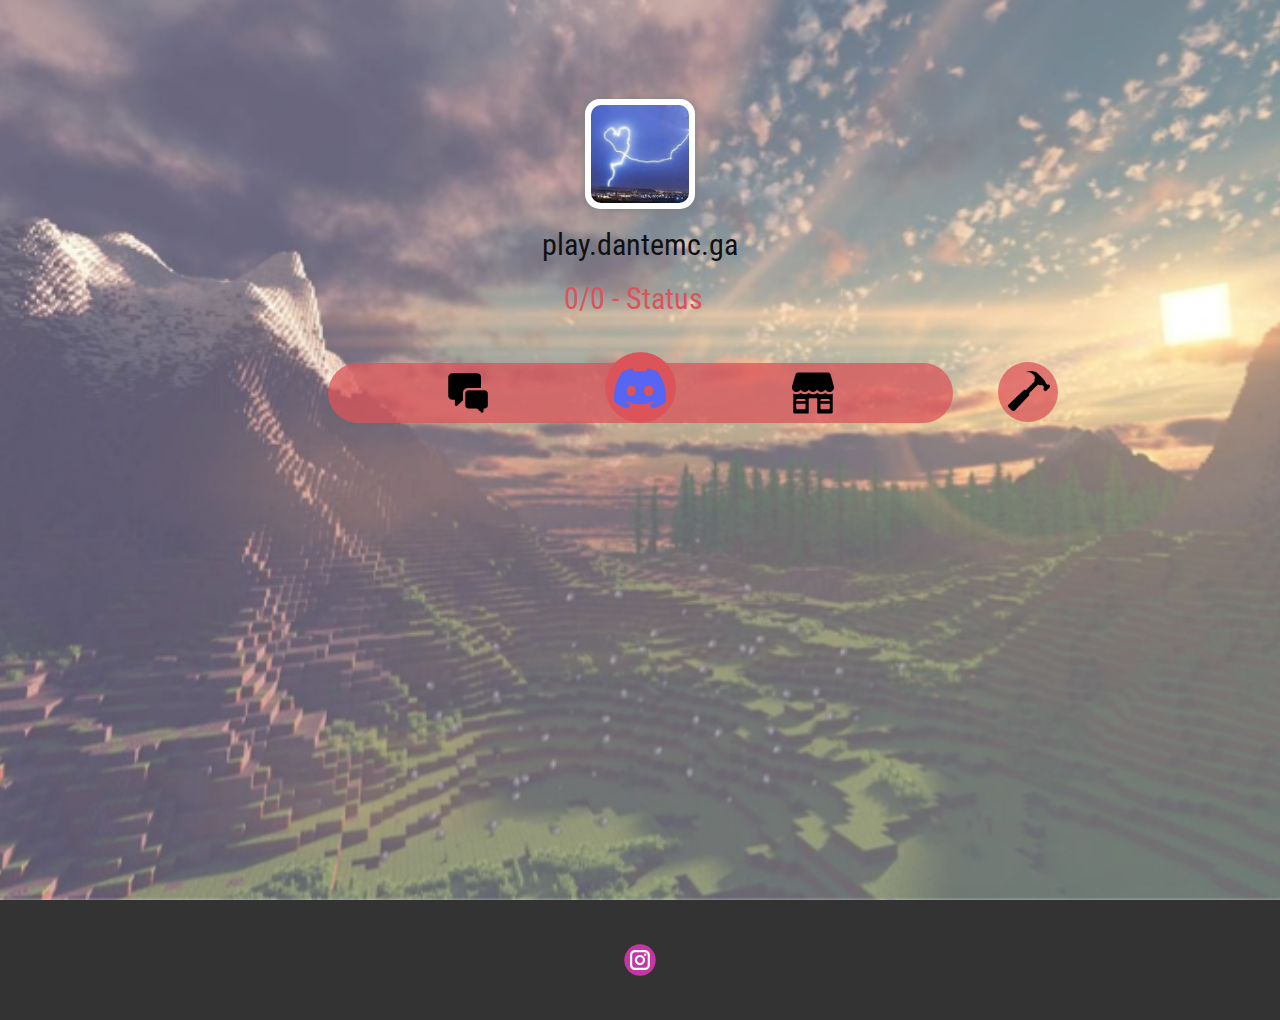
==== index.html @ aea6701c "Add files via upload" ====
<!DOCTYPE html>
<html style="font-size: 16px;" lang="it"><head>
    <meta name="viewport" content="width=device-width, initial-scale=1.0">
    <meta charset="utf-8">
    <meta name="keywords" content="">
    <meta name="description" content="">
    <title>dantemc</title>
    <link rel="stylesheet" href="main.css" media="screen">
    <script class="u-script" type="text/javascript" src="jquery.js" defer=""></script>
    <script class="u-script" type="text/javascript" src="script.js" defer=""></script>
    <link id="u-theme-google-font" rel="stylesheet" href="https://fonts.googleapis.com/css?family=Roboto:100,100i,300,300i,400,400i,500,500i,700,700i,900,900i|Open+Sans:300,300i,400,400i,500,500i,600,600i,700,700i,800,800i">
    <link id="u-page-google-font" rel="stylesheet" href="https://fonts.googleapis.com/css?family=Roboto+Condensed:300,300i,400,400i,700,700i">
    
    
    <script type="application/ld+json">{
		"@context": "http://schema.org",
		"@type": "Organization",
		"sameAs": [
				"https://instagram.com/dantemc"
		]
}</script>
    <meta name="theme-color" content="#478ac9">
    <meta property="og:title" content="Contatti">
    <meta property="og:type" content="website">
  </head>
  <body class="u-body u-xl-mode" data-lang="it"><header class="u-clearfix u-header u-image u-header" id="sec-a795" data-image-width="849" data-image-height="478"><div class="u-clearfix u-sheet u-sheet-1">
        <div class="u-container-style u-group u-preserve-proportions u-radius-15 u-shape-round u-white u-group-1">
          <div class="u-container-layout u-valign-middle u-container-layout-1">
            <img class="u-expanded-width u-image u-image-round u-preserve-proportions u-radius-10 u-image-1" src="images/images.jpeg" alt="" data-image-width="225" data-image-height="225">
          </div>
        </div>
        <h3 class="u-custom-font u-font-roboto-condensed u-text u-text-default u-text-1">play.dantemc.ga</h3>
        <h3 class="u-custom-font u-font-roboto-condensed u-text u-text-palette-2-base u-text-2">0/0 - ​Status</h3>
        <div class="u-palette-2-base u-preserve-proportions u-shape u-shape-circle u-shape-1"></div>
        <div class="u-container-style u-group u-opacity u-opacity-75 u-palette-2-base u-radius-50 u-shape-round u-group-2">
          <div class="u-container-layout u-container-layout-2"><span class="u-icon u-text-black u-icon-1" data-href="https://example.com"><svg class="u-svg-link" preserveAspectRatio="xMidYMin slice" viewBox="0 0 461.305 461.305" style=""><use xmlns:xlink="http://www.w3.org/1999/xlink" xlink:href="#svg-bc79"></use></svg><svg class="u-svg-content" viewBox="0 0 461.305 461.305" x="0px" y="0px" id="svg-bc79" style="enable-background:new 0 0 461.305 461.305;"><g id="XMLID_819_"><g><g><path d="M365.764,229.834c-12.702,9.473-28.37,14.931-45.037,14.931c-15.848,0-31.677-4.969-45.037-14.931
				c-12.702,9.473-28.369,14.931-45.037,14.931c-15.845,0-31.675-4.968-45.037-14.931c-12.704,9.474-28.372,14.931-45.037,14.931
				c-15.877,0-31.703-4.987-45.037-14.931c-12.706,9.474-28.372,14.931-45.037,14.931c-13.187,0-25.589-3.412-36.385-9.385v210.053
				c0,5.572,4.517,10.089,10.089,10.089h159.095V299.309c0-5.572,4.517-10.089,10.089-10.089h74.521
				c5.572,0,10.089,4.517,10.089,10.089v156.213h159.094c5.572,0,10.089-4.517,10.089-10.089V235.38
				c-10.796,5.973-23.198,9.385-36.385,9.385C394.988,244.765,379.152,239.816,365.764,229.834z M46.013,310.135
				c0-7.979,6.468-14.446,14.446-14.446h73.695c7.979,0,14.447,6.468,14.447,14.446v8.95H46.013V310.135z M148.602,394.685
				L148.602,394.685c-0.001,7.978-6.469,14.446-14.448,14.446H60.46c-7.979,0-14.446-6.468-14.446-14.446v-45.71h102.588V394.685z
				 M415.09,394.685c0,7.978-6.468,14.446-14.447,14.446h-73.695c-7.979,0-14.446-6.468-14.446-14.446v-45.71H415.09V394.685z
				 M415.09,310.135v8.95H312.502v-8.95c0-7.979,6.468-14.446,14.446-14.446h73.695C408.622,295.689,415.09,302.157,415.09,310.135z
				"></path><path d="M50.504,219.857c19.668,0,36.697-11.249,45.037-27.658c8.341,16.408,25.37,27.658,45.037,27.658
				c19.668,0,36.697-11.25,45.038-27.658c8.34,16.408,25.369,27.658,45.037,27.658c19.668,0,36.697-11.25,45.037-27.658
				c8.34,16.408,25.37,27.658,45.037,27.658c19.668,0,36.697-11.249,45.037-27.658c8.341,16.408,25.37,27.658,45.037,27.658
				c27.893,0,50.504-22.612,50.504-50.504c0.001-9.165-37.568-140.631-37.568-140.631c-3.614-13.528-15.868-22.939-29.871-22.939
				H68.403c-13.929,0-26.139,9.314-29.819,22.748C36.958,34.464,0,159.952,0,169.353C0,197.246,22.611,219.857,50.504,219.857z"></path>
</g>
</g>
</g></svg></span><span class="u-file-icon u-icon u-icon-2"><img src="images/3059469.png" alt=""></span>
          </div>
        </div><span class="u-icon u-icon-rectangle u-icon-3" data-href="https://discord.gg/tbFNzJMmjH"><svg class="u-svg-link" preserveAspectRatio="xMidYMin slice" viewBox="0 -28.5 256 256" style=""><use xmlns:xlink="http://www.w3.org/1999/xlink" xlink:href="#svg-0e13"></use></svg><svg class="u-svg-content" viewBox="0 -28.5 256 256" id="svg-0e13"><g><path d="M216.856339,16.5966031 C200.285002,8.84328665 182.566144,3.2084988 164.041564,0 C161.766523,4.11318106 159.108624,9.64549908 157.276099,14.0464379 C137.583995,11.0849896 118.072967,11.0849896 98.7430163,14.0464379 C96.9108417,9.64549908 94.1925838,4.11318106 91.8971895,0 C73.3526068,3.2084988 55.6133949,8.86399117 39.0420583,16.6376612 C5.61752293,67.146514 -3.4433191,116.400813 1.08711069,164.955721 C23.2560196,181.510915 44.7403634,191.567697 65.8621325,198.148576 C71.0772151,190.971126 75.7283628,183.341335 79.7352139,175.300261 C72.104019,172.400575 64.7949724,168.822202 57.8887866,164.667963 C59.7209612,163.310589 61.5131304,161.891452 63.2445898,160.431257 C105.36741,180.133187 151.134928,180.133187 192.754523,160.431257 C194.506336,161.891452 196.298154,163.310589 198.110326,164.667963 C191.183787,168.842556 183.854737,172.420929 176.223542,175.320965 C180.230393,183.341335 184.861538,190.991831 190.096624,198.16893 C211.238746,191.588051 232.743023,181.531619 254.911949,164.955721 C260.227747,108.668201 245.831087,59.8662432 216.856339,16.5966031 Z M85.4738752,135.09489 C72.8290281,135.09489 62.4592217,123.290155 62.4592217,108.914901 C62.4592217,94.5396472 72.607595,82.7145587 85.4738752,82.7145587 C98.3405064,82.7145587 108.709962,94.5189427 108.488529,108.914901 C108.508531,123.290155 98.3405064,135.09489 85.4738752,135.09489 Z M170.525237,135.09489 C157.88039,135.09489 147.510584,123.290155 147.510584,108.914901 C147.510584,94.5396472 157.658606,82.7145587 170.525237,82.7145587 C183.391518,82.7145587 193.761324,94.5189427 193.539891,108.914901 C193.539891,123.290155 183.391518,135.09489 170.525237,135.09489 Z" fill="currentColor" fill-rule="nonzero"></path>
</g></svg></span>
        <div class="u-opacity u-opacity-75 u-palette-2-base u-preserve-proportions u-shape u-shape-circle u-shape-2"></div>
        <img class="u-image u-image-contain u-image-default u-image-2" src="images/308841.png" alt="" data-image-width="512" data-image-height="488">
      </div></header>
    <section class="u-clearfix u-section-1" id="sec-8250">
      <div class="u-clearfix u-sheet u-sheet-1"></div>
    </section>
    
    
    <footer class="u-clearfix u-footer u-grey-80" id="sec-567c"><div class="u-clearfix u-sheet u-sheet-1">
        <div class="u-align-left u-social-icons u-spacing-10 u-social-icons-1">
          <a class="u-social-url" title="instagram" target="_blank" href="https://instagram.com/dantemc"><span class="u-icon u-social-icon u-social-instagram u-icon-1"><svg class="u-svg-link" preserveAspectRatio="xMidYMin slice" viewBox="0 0 112 112" style=""><use xmlns:xlink="http://www.w3.org/1999/xlink" xlink:href="#svg-d62c"></use></svg><svg class="u-svg-content" viewBox="0 0 112 112" x="0" y="0" id="svg-d62c"><circle fill="currentColor" cx="56.1" cy="56.1" r="55"></circle><path fill="#FFFFFF" d="M55.9,38.2c-9.9,0-17.9,8-17.9,17.9C38,66,46,74,55.9,74c9.9,0,17.9-8,17.9-17.9C73.8,46.2,65.8,38.2,55.9,38.2
            z M55.9,66.4c-5.7,0-10.3-4.6-10.3-10.3c-0.1-5.7,4.6-10.3,10.3-10.3c5.7,0,10.3,4.6,10.3,10.3C66.2,61.8,61.6,66.4,55.9,66.4z"></path><path fill="#FFFFFF" d="M74.3,33.5c-2.3,0-4.2,1.9-4.2,4.2s1.9,4.2,4.2,4.2s4.2-1.9,4.2-4.2S76.6,33.5,74.3,33.5z"></path><path fill="#FFFFFF" d="M73.1,21.3H38.6c-9.7,0-17.5,7.9-17.5,17.5v34.5c0,9.7,7.9,17.6,17.5,17.6h34.5c9.7,0,17.5-7.9,17.5-17.5V38.8
            C90.6,29.1,82.7,21.3,73.1,21.3z M83,73.3c0,5.5-4.5,9.9-9.9,9.9H38.6c-5.5,0-9.9-4.5-9.9-9.9V38.8c0-5.5,4.5-9.9,9.9-9.9h34.5
            c5.5,0,9.9,4.5,9.9,9.9V73.3z"></path></svg></span>
          </a>
        </div>
      </div></footer>
  
</body></html>
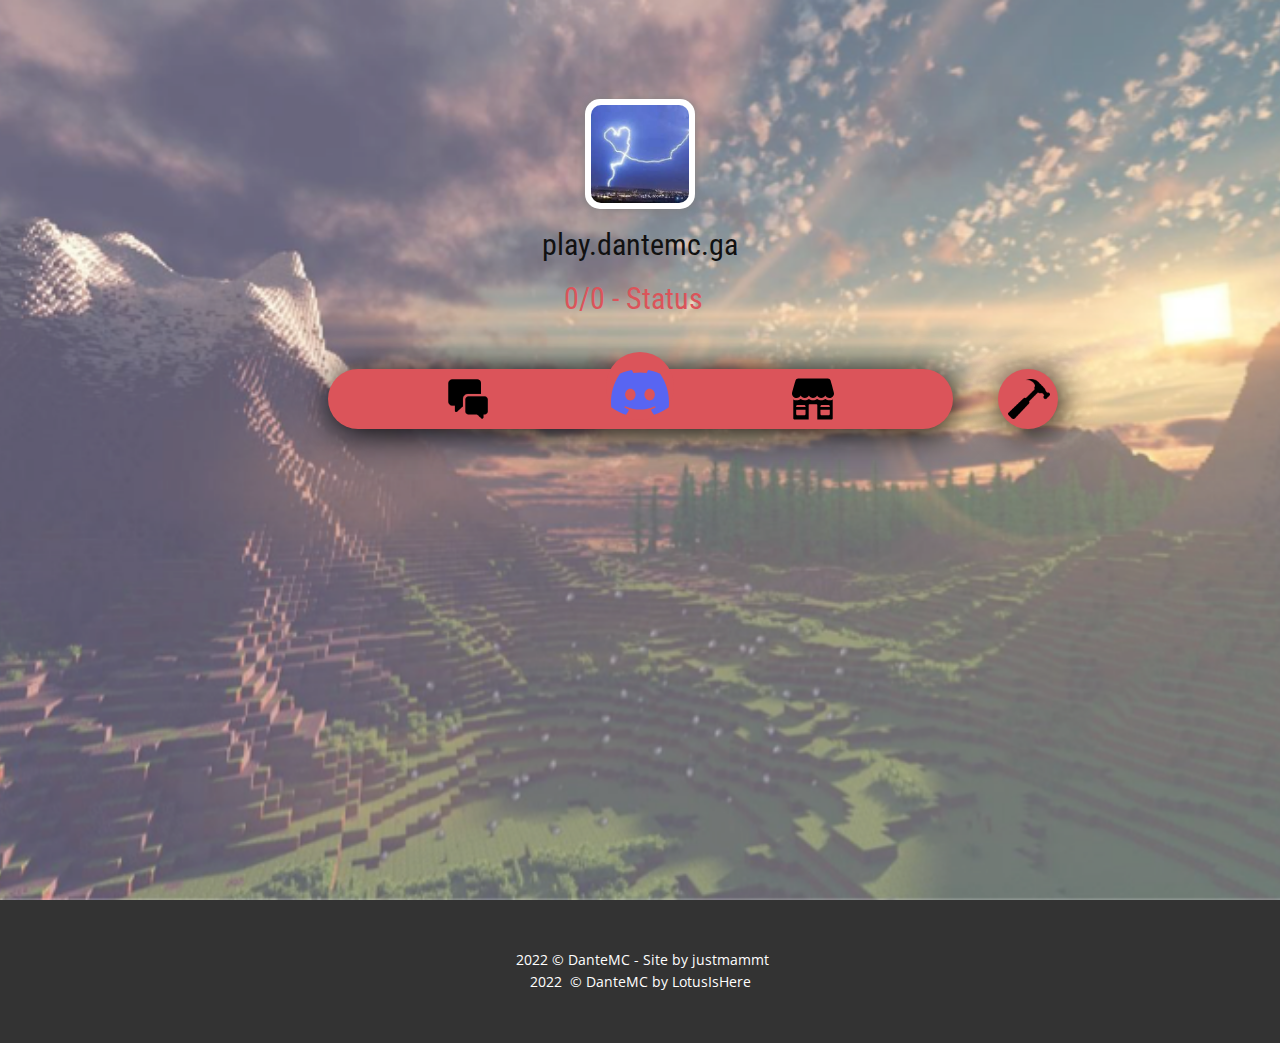
==== commit 79f2ac05: "Add files via upload" ====
--- a/index.html
+++ b/index.html
@@ -4,35 +4,32 @@
     <meta charset="utf-8">
     <meta name="keywords" content="">
     <meta name="description" content="">
-    <title>dantemc</title>
+    <title>Home</title>
     <link rel="stylesheet" href="main.css" media="screen">
+<link rel="stylesheet" href="Home.css" media="screen">
     <script class="u-script" type="text/javascript" src="jquery.js" defer=""></script>
     <script class="u-script" type="text/javascript" src="script.js" defer=""></script>
+    
     <link id="u-theme-google-font" rel="stylesheet" href="https://fonts.googleapis.com/css?family=Roboto:100,100i,300,300i,400,400i,500,500i,700,700i,900,900i|Open+Sans:300,300i,400,400i,500,500i,600,600i,700,700i,800,800i">
     <link id="u-page-google-font" rel="stylesheet" href="https://fonts.googleapis.com/css?family=Roboto+Condensed:300,300i,400,400i,700,700i">
     
-    
     <script type="application/ld+json">{
 		"@context": "http://schema.org",
-		"@type": "Organization",
-		"sameAs": [
-				"https://instagram.com/dantemc"
-		]
+		"@type": "Organization"
 }</script>
     <meta name="theme-color" content="#478ac9">
-    <meta property="og:title" content="Contatti">
+    <meta property="og:title" content="Home">
     <meta property="og:type" content="website">
   </head>
-  <body class="u-body u-xl-mode" data-lang="it"><header class="u-clearfix u-header u-image u-header" id="sec-a795" data-image-width="849" data-image-height="478"><div class="u-clearfix u-sheet u-sheet-1">
+  <body data-home-page="Home.html" data-home-page-title="Home" class="u-body u-xl-mode" data-lang="it"><header class="u-clearfix u-header u-image u-header" id="sec-a795" data-image-width="849" data-image-height="478"><div class="u-clearfix u-sheet u-sheet-1">
+        <div class="u-palette-2-base u-preserve-proportions u-shape u-shape-circle u-shape-1"></div>
         <div class="u-container-style u-group u-preserve-proportions u-radius-15 u-shape-round u-white u-group-1">
           <div class="u-container-layout u-valign-middle u-container-layout-1">
             <img class="u-expanded-width u-image u-image-round u-preserve-proportions u-radius-10 u-image-1" src="images/images.jpeg" alt="" data-image-width="225" data-image-height="225">
           </div>
         </div>
         <h3 class="u-custom-font u-font-roboto-condensed u-text u-text-default u-text-1">play.dantemc.ga</h3>
-        <h3 class="u-custom-font u-font-roboto-condensed u-text u-text-palette-2-base u-text-2">0/0 - ​Status</h3>
-        <div class="u-palette-2-base u-preserve-proportions u-shape u-shape-circle u-shape-1"></div>
-        <div class="u-container-style u-group u-opacity u-opacity-75 u-palette-2-base u-radius-50 u-shape-round u-group-2">
+        <div class="u-container-style u-group u-palette-2-base u-radius-50 u-shape-round u-group-2">
           <div class="u-container-layout u-container-layout-2"><span class="u-icon u-text-black u-icon-1" data-href="https://example.com"><svg class="u-svg-link" preserveAspectRatio="xMidYMin slice" viewBox="0 0 461.305 461.305" style=""><use xmlns:xlink="http://www.w3.org/1999/xlink" xlink:href="#svg-bc79"></use></svg><svg class="u-svg-content" viewBox="0 0 461.305 461.305" x="0px" y="0px" id="svg-bc79" style="enable-background:new 0 0 461.305 461.305;"><g id="XMLID_819_"><g><g><path d="M365.764,229.834c-12.702,9.473-28.37,14.931-45.037,14.931c-15.848,0-31.677-4.969-45.037-14.931
 				c-12.702,9.473-28.369,14.931-45.037,14.931c-15.845,0-31.675-4.968-45.037-14.931c-12.704,9.474-28.372,14.931-45.037,14.931
 				c-15.877,0-31.703-4.987-45.037-14.931c-12.706,9.474-28.372,14.931-45.037,14.931c-13.187,0-25.589-3.412-36.385-9.385v210.053
@@ -50,26 +47,21 @@
 				H68.403c-13.929,0-26.139,9.314-29.819,22.748C36.958,34.464,0,159.952,0,169.353C0,197.246,22.611,219.857,50.504,219.857z"></path>
 </g>
 </g>
-</g></svg></span><span class="u-file-icon u-icon u-icon-2"><img src="images/3059469.png" alt=""></span>
+</g></svg></span><span class="u-file-icon u-icon u-icon-2"><img src="images/3059469.png" alt=""></span><span class="u-icon u-icon-circle u-palette-2-base u-spacing-3 u-icon-3" data-href="https://discord.gg/tbFNzJMmjH"><svg class="u-svg-link" preserveAspectRatio="xMidYMin slice" viewBox="0 -28.5 256 256" style=""><use xmlns:xlink="http://www.w3.org/1999/xlink" xlink:href="#svg-0e13"></use></svg><svg class="u-svg-content" viewBox="0 -28.5 256 256" id="svg-0e13"><g><path d="M216.856339,16.5966031 C200.285002,8.84328665 182.566144,3.2084988 164.041564,0 C161.766523,4.11318106 159.108624,9.64549908 157.276099,14.0464379 C137.583995,11.0849896 118.072967,11.0849896 98.7430163,14.0464379 C96.9108417,9.64549908 94.1925838,4.11318106 91.8971895,0 C73.3526068,3.2084988 55.6133949,8.86399117 39.0420583,16.6376612 C5.61752293,67.146514 -3.4433191,116.400813 1.08711069,164.955721 C23.2560196,181.510915 44.7403634,191.567697 65.8621325,198.148576 C71.0772151,190.971126 75.7283628,183.341335 79.7352139,175.300261 C72.104019,172.400575 64.7949724,168.822202 57.8887866,164.667963 C59.7209612,163.310589 61.5131304,161.891452 63.2445898,160.431257 C105.36741,180.133187 151.134928,180.133187 192.754523,160.431257 C194.506336,161.891452 196.298154,163.310589 198.110326,164.667963 C191.183787,168.842556 183.854737,172.420929 176.223542,175.320965 C180.230393,183.341335 184.861538,190.991831 190.096624,198.16893 C211.238746,191.588051 232.743023,181.531619 254.911949,164.955721 C260.227747,108.668201 245.831087,59.8662432 216.856339,16.5966031 Z M85.4738752,135.09489 C72.8290281,135.09489 62.4592217,123.290155 62.4592217,108.914901 C62.4592217,94.5396472 72.607595,82.7145587 85.4738752,82.7145587 C98.3405064,82.7145587 108.709962,94.5189427 108.488529,108.914901 C108.508531,123.290155 98.3405064,135.09489 85.4738752,135.09489 Z M170.525237,135.09489 C157.88039,135.09489 147.510584,123.290155 147.510584,108.914901 C147.510584,94.5396472 157.658606,82.7145587 170.525237,82.7145587 C183.391518,82.7145587 193.761324,94.5189427 193.539891,108.914901 C193.539891,123.290155 183.391518,135.09489 170.525237,135.09489 Z" fill="currentColor" fill-rule="nonzero"></path>
+</g></svg></span>
           </div>
-        </div><span class="u-icon u-icon-rectangle u-icon-3" data-href="https://discord.gg/tbFNzJMmjH"><svg class="u-svg-link" preserveAspectRatio="xMidYMin slice" viewBox="0 -28.5 256 256" style=""><use xmlns:xlink="http://www.w3.org/1999/xlink" xlink:href="#svg-0e13"></use></svg><svg class="u-svg-content" viewBox="0 -28.5 256 256" id="svg-0e13"><g><path d="M216.856339,16.5966031 C200.285002,8.84328665 182.566144,3.2084988 164.041564,0 C161.766523,4.11318106 159.108624,9.64549908 157.276099,14.0464379 C137.583995,11.0849896 118.072967,11.0849896 98.7430163,14.0464379 C96.9108417,9.64549908 94.1925838,4.11318106 91.8971895,0 C73.3526068,3.2084988 55.6133949,8.86399117 39.0420583,16.6376612 C5.61752293,67.146514 -3.4433191,116.400813 1.08711069,164.955721 C23.2560196,181.510915 44.7403634,191.567697 65.8621325,198.148576 C71.0772151,190.971126 75.7283628,183.341335 79.7352139,175.300261 C72.104019,172.400575 64.7949724,168.822202 57.8887866,164.667963 C59.7209612,163.310589 61.5131304,161.891452 63.2445898,160.431257 C105.36741,180.133187 151.134928,180.133187 192.754523,160.431257 C194.506336,161.891452 196.298154,163.310589 198.110326,164.667963 C191.183787,168.842556 183.854737,172.420929 176.223542,175.320965 C180.230393,183.341335 184.861538,190.991831 190.096624,198.16893 C211.238746,191.588051 232.743023,181.531619 254.911949,164.955721 C260.227747,108.668201 245.831087,59.8662432 216.856339,16.5966031 Z M85.4738752,135.09489 C72.8290281,135.09489 62.4592217,123.290155 62.4592217,108.914901 C62.4592217,94.5396472 72.607595,82.7145587 85.4738752,82.7145587 C98.3405064,82.7145587 108.709962,94.5189427 108.488529,108.914901 C108.508531,123.290155 98.3405064,135.09489 85.4738752,135.09489 Z M170.525237,135.09489 C157.88039,135.09489 147.510584,123.290155 147.510584,108.914901 C147.510584,94.5396472 157.658606,82.7145587 170.525237,82.7145587 C183.391518,82.7145587 193.761324,94.5189427 193.539891,108.914901 C193.539891,123.290155 183.391518,135.09489 170.525237,135.09489 Z" fill="currentColor" fill-rule="nonzero"></path>
-</g></svg></span>
-        <div class="u-opacity u-opacity-75 u-palette-2-base u-preserve-proportions u-shape u-shape-circle u-shape-2"></div>
+        </div>
+        <h3 class="u-custom-font u-font-roboto-condensed u-text u-text-palette-2-base u-text-2">0/0 - ​Status</h3>
         <img class="u-image u-image-contain u-image-default u-image-2" src="images/308841.png" alt="" data-image-width="512" data-image-height="488">
-      </div></header>
-    <section class="u-clearfix u-section-1" id="sec-8250">
-      <div class="u-clearfix u-sheet u-sheet-1"></div>
-    </section>
+      </div></header> 
     
     
-    <footer class="u-clearfix u-footer u-grey-80" id="sec-567c"><div class="u-clearfix u-sheet u-sheet-1">
-        <div class="u-align-left u-social-icons u-spacing-10 u-social-icons-1">
-          <a class="u-social-url" title="instagram" target="_blank" href="https://instagram.com/dantemc"><span class="u-icon u-social-icon u-social-instagram u-icon-1"><svg class="u-svg-link" preserveAspectRatio="xMidYMin slice" viewBox="0 0 112 112" style=""><use xmlns:xlink="http://www.w3.org/1999/xlink" xlink:href="#svg-d62c"></use></svg><svg class="u-svg-content" viewBox="0 0 112 112" x="0" y="0" id="svg-d62c"><circle fill="currentColor" cx="56.1" cy="56.1" r="55"></circle><path fill="#FFFFFF" d="M55.9,38.2c-9.9,0-17.9,8-17.9,17.9C38,66,46,74,55.9,74c9.9,0,17.9-8,17.9-17.9C73.8,46.2,65.8,38.2,55.9,38.2
-            z M55.9,66.4c-5.7,0-10.3-4.6-10.3-10.3c-0.1-5.7,4.6-10.3,10.3-10.3c5.7,0,10.3,4.6,10.3,10.3C66.2,61.8,61.6,66.4,55.9,66.4z"></path><path fill="#FFFFFF" d="M74.3,33.5c-2.3,0-4.2,1.9-4.2,4.2s1.9,4.2,4.2,4.2s4.2-1.9,4.2-4.2S76.6,33.5,74.3,33.5z"></path><path fill="#FFFFFF" d="M73.1,21.3H38.6c-9.7,0-17.5,7.9-17.5,17.5v34.5c0,9.7,7.9,17.6,17.5,17.6h34.5c9.7,0,17.5-7.9,17.5-17.5V38.8
-            C90.6,29.1,82.7,21.3,73.1,21.3z M83,73.3c0,5.5-4.5,9.9-9.9,9.9H38.6c-5.5,0-9.9-4.5-9.9-9.9V38.8c0-5.5,4.5-9.9,9.9-9.9h34.5
-            c5.5,0,9.9,4.5,9.9,9.9V73.3z"></path></svg></span>
-          </a>
-        </div>
+    <footer class="u-align-center u-clearfix u-footer u-grey-80 u-footer" id="sec-567c"><div class="u-clearfix u-sheet u-sheet-1">
+        <p class="u-small-text u-text u-text-variant u-text-1">&nbsp;2022 ​© DanteMC - Site by justmammt<br>2022&nbsp;<span style="font-weight: 700;">
+            <span style="font-weight: 400;"></span>
+          </span>© DanteMC by LotusIsHere
+        </p>
       </div></footer>
+
   
 </body></html>--- a/main.css
+++ b/main.css
@@ -355,7 +355,6 @@
       float: right;
       margin: 5px 0 5px 5px;
       max-width: calc(100% - 5px); }
-/*end-commonstyles library*/@charset "UTF-8";
 .u-hidden-block {
   visibility: hidden!important;
 }
@@ -38225,12 +38224,19 @@
   min-height: 100vh;
 }
 
+.u-header .u-shape-1 {
+  width: 60px;
+  height: 60px;
+  box-shadow: 3px 3px 35px 0px rgba(0,0,0,1);
+  margin: 369px 152px 0 auto;
+}
+
 .u-header .u-group-1 {
   width: 110px;
   background-image: none;
   box-shadow: 0px 0px 8px 0px rgba(128,128,128,1);
   height: 110px;
-  margin: 99px auto 0;
+  margin: -330px auto 0;
 }
 
 .u-header .u-container-layout-1 {
@@ -38244,24 +38250,15 @@
 
 .u-header .u-text-1 {
   margin: 18px auto 0;
-}
-
-.u-header .u-text-2 {
-  width: 152px;
-  margin: 18px auto 0;
-}
-
-.u-header .u-shape-1 {
-  width: 71px;
-  height: 71px;
-  margin: 35px auto 0;
 }
 
 .u-header .u-group-2 {
   width: 625px;
   background-image: none;
   min-height: 60px;
-  margin: -60px auto 0;
+  height: auto;
+  box-shadow: 3px 3px 35px 0px rgba(0,0,0,1);
+  margin: 106px auto 0;
 }
 
 .u-header .u-container-layout-2 {
@@ -38283,27 +38280,34 @@
 }
 
 .u-header .u-icon-3 {
-  width: 62px;
-  height: 62px;
+  width: 68px;
+  height: 68px;
+  background-image: none;
   color: rgb(88, 101, 242) !important;
-  margin: -71px auto 0;
+  margin: -68px auto 0;
   padding: 5px;
 }
 
-.u-header .u-shape-2 {
-  width: 60px;
-  height: 60px;
-  margin: -52px 152px 0 auto;
+.u-header .u-text-2 {
+  width: 152px;
+  margin: -148px auto 0;
 }
 
 .u-header .u-image-2 {
   width: 42px;
   height: 44px;
-  margin: -53px 160px 60px auto;
+  margin: 60px 160px 0 auto;
 }
 @media (max-width: 1199px) {
+  .u-header .u-shape-1 {
+    width: 60px;
+    height: 60px;
+    margin-top: 357px;
+    margin-right: 152px;
+  }
+
   .u-header .u-group-1 {
-    min-height: 110px;
+    margin-top: -318px;
     height: auto;
   }
 
@@ -38313,82 +38317,46 @@
     margin-left: initial;
   }
 
-  .u-header .u-text-2 {
-    margin-top: 20px;
-    margin-left: 390px;
-    width: 152px;
-  }
-
-  .u-header .u-shape-1 {
-    width: 71px;
-    margin-top: 54px;
-  }
-
   .u-header .u-group-2 {
     width: 625px;
-    margin-top: -62px;
+    height: auto;
   }
 
   .u-header .u-icon-1 {
     width: 42px;
     height: 42px;
-    margin-top: 9px;
-    margin-right: 99px;
+    margin-right: 89px;
   }
 
   .u-header .u-icon-2 {
     width: 42px;
     height: 42px;
     margin-top: -42px;
-    margin-left: 99px;
   }
 
   .u-header .u-icon-3 {
-    width: 62px;
-    height: 62px;
-    margin-top: -69px;
+    width: 68px;
+    height: 68px;
+    margin-top: -68px;
   }
 
-  .u-header .u-shape-2 {
-    width: 60px;
-    height: 60px;
-    margin-top: 29px;
-    margin-right: auto;
+  .u-header .u-text-2 {
+    width: 152px;
   }
 
   .u-header .u-image-2 {
     width: 42px;
     height: 44px;
-    margin-top: -52px;
-    margin-right: auto;
+    margin-top: 59px;
+    margin-right: 160px;
   }
 }
 @media (max-width: 991px) {
-   .u-header {
-    min-height: 226px;
-  }
-
-  .u-header .u-text-2 {
-    margin-left: 299px;
-  }
-
-  .u-header .u-group-2 {
-    margin-top: -62px;
-  }
-
-  .u-header .u-image-2 {
-    margin-top: -52px;
+  .u-header .u-group-1 {
+    margin-top: -318px;
   }
 }
 @media (max-width: 767px) {
-   .u-header {
-    min-height: 170px;
-  }
-
-  .u-header .u-text-2 {
-    margin-left: 224px;
-  }
-
   .u-header .u-group-2 {
     width: 540px;
   }
@@ -38397,65 +38365,41 @@
     padding-left: 10px;
     padding-right: 10px;
   }
+}
+@media (max-width: 575px) {
+  .u-header .u-shape-1 {
+    margin-top: 341px;
+  }
 
-  .u-header .u-icon-2 {
-    margin-left: 91px;
-  }
-
-  .u-header .u-shape-2 {
-    margin-top: 36px;
-  }
-}
-@media (max-width: 575px) {
-   .u-header {
-    min-height: 107px;
-  }
-
-  .u-header .u-text-2 {
-    margin-left: 141px;
-  }
-
-  .u-header .u-shape-1 {
-    margin-top: 61px;
+  .u-header .u-group-1 {
+    margin-top: -302px;
   }
 
   .u-header .u-group-2 {
     width: 340px;
+    margin-top: 98px;
   }
 
-  .u-header .u-icon-1 {
-    margin-right: 47px;
-  }
+  .u-header .u-text-2 {
+    margin-top: -140px;
+  }
+}
+ .u-footer {
+  background-image: none;
+}
 
-  .u-header .u-icon-2 {
-    margin-left: 61px;
-  }
-}
 .u-footer .u-sheet-1 {
   min-height: 120px;
 }
 
-.u-footer .u-social-icons-1 {
-  height: 32px;
-  min-height: 16px;
-  width: 32px;
-  min-width: 16px;
-  white-space: nowrap;
-  margin: 44px auto;
-}
-
-.u-footer .u-icon-1 {
-  color: rgb(197, 54, 164) !important;
+.u-footer .u-text-1 {
+  width: 417px;
+  margin: 49px auto;
 }
 @media (max-width: 1199px) {
   .u-footer .u-sheet-1 {
     min-height: 99px;
   }
-
-  .u-footer .u-social-icons-1 {
-    width: 158px;
-    min-width: 94px;
-  }
 }
 @media (max-width: 991px) {
   .u-footer .u-sheet-1 {
@@ -38471,5 +38415,12 @@
   .u-footer .u-sheet-1 {
     min-height: 36px;
   }
-}
+
+  .u-footer .u-text-1 {
+    width: 340px;
+  }
+}
+
+ /*begin-variables base-font-size*/ 
  html { font-size: 16px; }
+ /*end-variables base-font-size*/